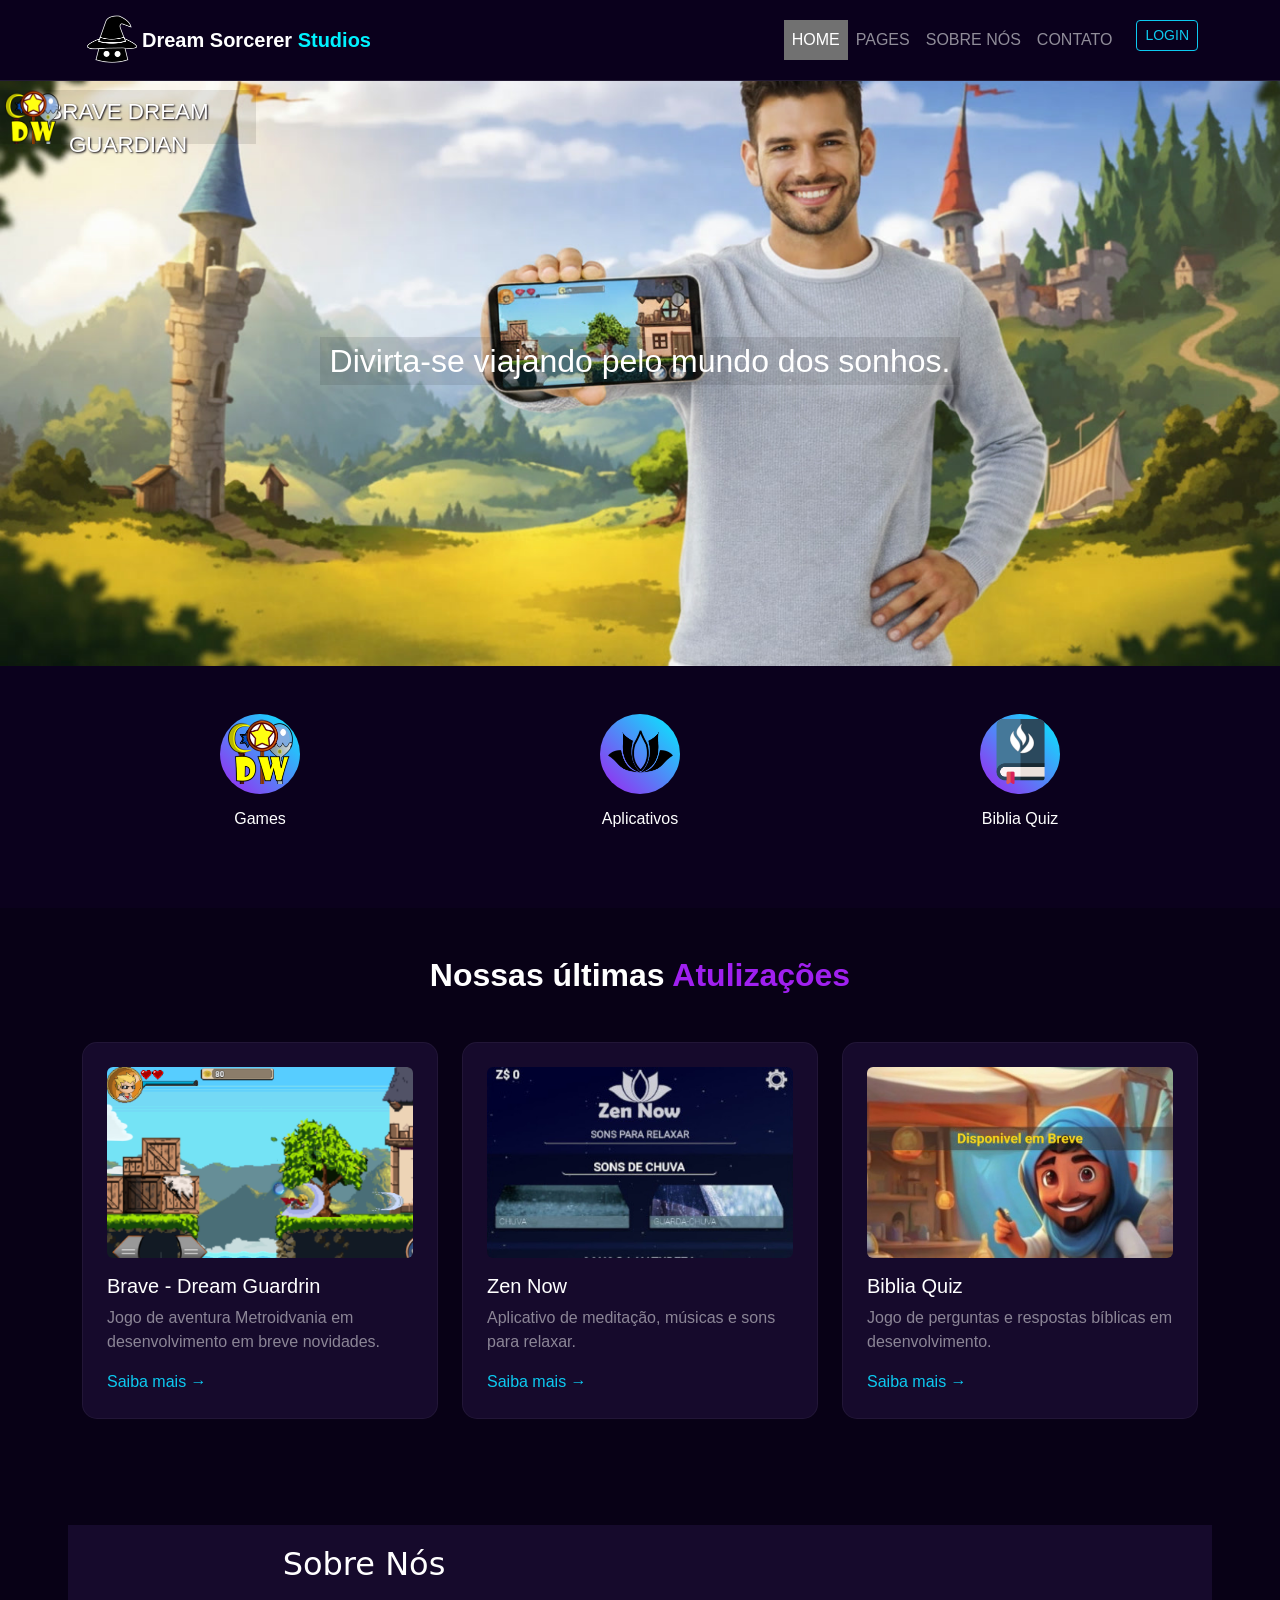
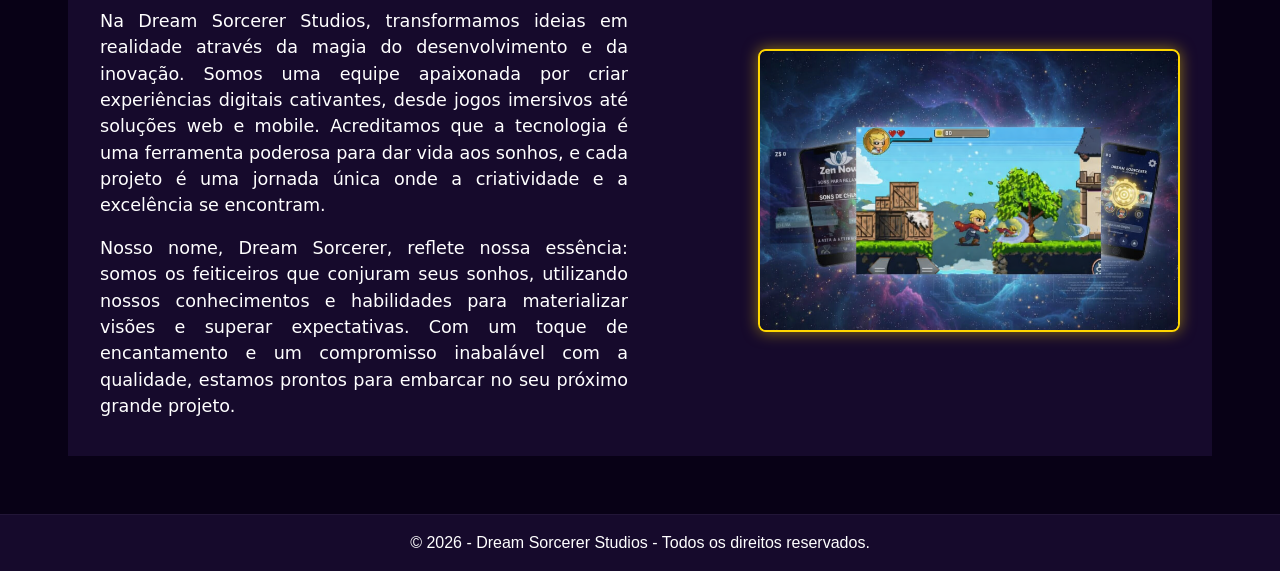
==== index.html @ 57eb6bc9 "Criando a area sobre nós Atualizando a site *Area sobre nós *Criando configuração para o slideShow" ====
<!DOCTYPE html>
<html lang="pt-br">

<head>
    <meta charset="UTF-8">
    <meta name="viewport" content="width=device-width, initial-scale=1.0">
    <title>Dream Sorcerer Studios</title>
    <link href="https://cdn.jsdelivr.net/npm/bootstrap@5.3.0/dist/css/bootstrap.min.css" rel="stylesheet">
    <link href="https://fonts.googleapis.com/css2?family=Rajdhani:wght@400;600;700&display=swap" rel="stylesheet">
    <link rel="stylesheet" type="text/css" href="css/slider-pro.css" media="screen" />
    <link href="css/stile.css" rel="stylesheet">
    <link rel="icon" type="image/png" href="images/favicon.png">
    <script type="module" src="main.js"></script>
</head>

<body>

    <nav class="navbar navbar-expand-lg navbar-dark sticky-top">
        <div class="container">
            <img src="images/logo.png" class="img-logo"><a class="navbar-brand fw-bold" href="#">Dream Sorcerer <span
                    style="color: var(--accent-cyan);">Studios</span></a>
            <button class="navbar-toggler" type="button" data-bs-toggle="collapse" data-bs-target="#navbarNav">
                <span class="navbar-toggler-icon"></span>
            </button>
            <div class="collapse navbar-collapse" id="navbarNav">
                <ul class="navbar-nav ms-auto">
                    <li class="nav-item"><a class="nav-link active" href="#">HOME</a></li>
                    <li class="nav-item"><a class="nav-link" href="#">PAGES</a></li>
                    <li class="nav-item"><a class="nav-link" href="#sobre-nos">SOBRE NÓS</a></li>
                    <li class="nav-item"><a class="nav-link" href="#">CONTATO</a></li>
                    <li class="nav-item ms-lg-3"><a class="btn btn-outline-info btn-sm" href="#">LOGIN</a></li>
                </ul>
            </div>
        </div>
    </nav>
    <section class="hero">
        <div class="slider-pro" id="my-slider">
            <div class="sp-slides">
                <!-- Slide 1 -->
                <div class="sp-slide">
                    <p class="sp-layer"><span>gamesmsmsmskmsmks ullamco laboris nisi ut aliquip ex ea commodo.</span>
                    </p>
                    <img class="sp-image" src="img/brave-dream-slide.jpg" />
                </div>
        </div>
        <main>
            <section style="margin-top: 40px;">
                <h2>Nossos Jogos</h2>
                <p>Descubra a magia e a diversão em nossos aplicativos.</p>
            </section>
        </main>
    </section>

    <section class="py-5">
        <div class="container text-center">
            <div class="row">
                <div class="col-6 col-md-4 mb-4">
                    <div class="card-icon-circle game-logo"><img src="images/logo-brave.png"></div>
                    <h6>Games</h6>
                </div>
                <div class="col-6 col-md-4 mb-4">
                    <div class="card-icon-circle game-logo"><img src="images/logo-zennow.png"></div>
                    <h6>Aplicativos</h6>
                </div>
                <div class="col-6 col-md-4 mb-4">
                    <div class="card-icon-circle game-logo"><img src="images/logo-biblequiz.png"></div>
                    <h6>Biblia Quiz</h6>
                </div>
            </div>
        </div>
    </section>

    <section class="py-5 bg-black bg-opacity-25">
        <div class="container">
            <h2 class="text-center mb-5 fw-bold">Nossas últimas <span
                    style="color: var(--accent-purple);">Atulizações</span></h2>
            <div class="row g-4">
                <div class="col-md-4">
                    <div class="game-card p-4">
                        <img src="images/top-400x250-brave.png" class="img-fluid rounded mb-3" alt="Post">
                        <h5>Brave - Dream Guardrin</h5>
                        <p class="text-white-50">Jogo de aventura Metroidvania em desenvolvimento em breve novidades.
                        </p>
                        <a href="#" class="text-info text-decoration-none">Saiba mais →</a>
                    </div>
                </div>
                <div class="col-md-4">
                    <div class="game-card p-4">
                        <img src="images/top-400x250-zennow.jpg" class="img-fluid rounded mb-3" alt="Post">
                        <h5>Zen Now</h5>
                        <p class="text-white-50">Aplicativo de meditação, músicas e sons para relaxar.</p>
                        <a href="#" class="text-info text-decoration-none">Saiba mais →</a>
                    </div>
                </div>
                <div class="col-md-4">
                    <div class="game-card p-4">
                        <img src="images/top-400x250-bibliaquiz.jpg" class="img-fluid rounded mb-3" alt="Post">
                        <h5>Biblia Quiz</h5>
                        <p class="text-white-50">Jogo de perguntas e respostas bíblicas em desenvolvimento.</p>
                        <a href="#" class="text-info text-decoration-none">Saiba mais →</a>
                    </div>
                </div>
            </div>
        </div>
    </section>
    <!-- Sobre nós  -->
    <section id="sobre-nos" class="py-5" >
    <div class="container">
        <div class="row align-items-center">
            <div class="col-md-6 mb-4 mb-md-0">
                <h2 class="text-center mb-4" >Sobre Nós</h2>
                <p >
                    Na Dream Sorcerer Studios, transformamos ideias em realidade através da magia do desenvolvimento e da inovação. Somos uma equipe apaixonada por criar experiências digitais cativantes, desde jogos imersivos até soluções web e mobile. Acreditamos que a tecnologia é uma ferramenta poderosa para dar vida aos sonhos, e cada projeto é uma jornada única onde a criatividade e a excelência se encontram.
                </p>
                <p >
                    Nosso nome, Dream Sorcerer, reflete nossa essência: somos os feiticeiros que conjuram seus sonhos, utilizando nossos conhecimentos e habilidades para materializar visões e superar expectativas. Com um toque de encantamento e um compromisso inabalável com a qualidade, estamos prontos para embarcar no seu próximo grande projeto.
                </p>
            </div>
            <div class="col-md-6">
                <div class="image-container sobreImg">
                    <img src="./img/sobre-nos.png" class="img-fluid rounded" alt="Visão de Sonhos e Criação">
                </div>
            </div>
        </div>
    </div>
</section>

    <!-- <section class="py-5">
        <div class="container">
            <h2 class="text-center mb-5 fw-bold">PRICING <span style="color: var(--accent-cyan);">PLANS</span></h2>
            <div class="row g-4 justify-content-center">
                <div class="col-md-3 text-center">
                    <div class="price-box">
                        <h4>BASIC</h4>
                        <h2 class="my-4">$10.00</h2>
                        <ul class="list-unstyled mb-4 text-white-50">
                            <li>1 Game Access</li>
                            <li>Community Chat</li>
                            <li>Basic Support</li>
                        </ul>
                        <button class="btn btn-outline-light w-100">Purchase</button>
                    </div>
                </div>
                <div class="col-md-3 text-center">
                    <div class="price-box featured">
                        <h4 style="color: var(--accent-cyan);">PRO</h4>
                        <h2 class="my-4">$25.00</h2>
                        <ul class="list-unstyled mb-4 text-white-50">
                            <li>All Games Access</li>
                            <li>Exclusive Skins</li>
                            <li>Priority Support</li>
                        </ul>
                        <button class="btn btn-gradient w-100">Purchase</button>
                    </div>
                </div>
                <div class="col-md-3 text-center">
                    <div class="price-box">
                        <h4>ULTIMATE</h4>
                        <h2 class="my-4">$50.00</h2>
                        <ul class="list-unstyled mb-4 text-white-50">
                            <li>VIP Tournaments</li>
                            <li>Merchandise Discout</li>
                            <li>24/7 Coaching</li>
                        </ul>
                        <button class="btn btn-outline-light w-100">Purchase</button>
                    </div>
                </div>
            </div>
        </div>
    </section> -->

    <footer>
        <div class="container text-center">
            <p class="mb-0">© 2026 - Dream Sorcerer Studios - Todos os direitos reservados.</p>
        </div>
    </footer>

    <script src="https://cdn.jsdelivr.net/npm/bootstrap@5.3.0/dist/js/bootstrap.bundle.min.js"></script>
    <script type="text/javascript" src="js/slider-pro.js"></script>

</body>

</html>
---- css/slider-pro.css ----
.slider-pro{box-sizing:initial;margin:0 auto}.slider-pro,.sp-mask,.sp-slides-container{position:relative}.sp-mask{overflow:hidden}.sp-slides{backface-visibility:hidden;perspective:1000px;position:relative}.sp-slide{position:absolute}.sp-image-container{overflow:hidden}.sp-image{border:none;display:block;position:relative}.sp-no-js{max-width:100%;overflow:hidden}.sp-arrows{position:absolute}.sp-fade-arrows{opacity:0;transition:opacity .5s}.sp-slides-container:hover .sp-fade-arrows{opacity:1}.sp-horizontal .sp-arrows{left:0;margin-top:-25px;top:50%;width:100%}.sp-vertical .sp-arrows{height:100%;left:50%;margin-left:-25px;top:0}.sp-arrow{background-color:initial;cursor:pointer;display:block;height:50px;line-height:50px;position:absolute;text-align:center;width:50px}.sp-arrow:after{color:#fff;content:"\0276F";display:inline-block;font-size:40px;vertical-align:middle}.sp-previous-arrow{transform:rotate(-180deg)}.sp-horizontal .sp-previous-arrow{left:20px;right:auto}.sp-horizontal .sp-next-arrow{left:auto;right:20px}.sp-vertical .sp-previous-arrow{top:20px;transform:rotate(270deg)}.sp-vertical .sp-next-arrow{bottom:20px;transform:rotate(90deg)}.sp-horizontal.sp-rtl .sp-previous-arrow{left:auto;right:20px;transform:rotate(0deg)}.sp-horizontal.sp-rtl .sp-next-arrow{left:20px;right:auto;transform:rotate(180deg)}.sp-buttons{padding-top:10px;position:relative;text-align:center;width:100%}.sp-rtl .sp-buttons{direction:rtl}.sp-full-screen .sp-buttons{display:none}.sp-button{border:2px solid #000;border-radius:50%;box-sizing:border-box;cursor:pointer;display:inline-block;height:10px;margin:4px;width:10px}.sp-selected-button{background-color:#000}@media only screen and (min-width:768px) and (max-width:1024px){.sp-button{height:14px;width:14px}}@media only screen and (min-width:568px) and (max-width:768px){.sp-button{height:16px;width:16px}}@media only screen and (min-width:320px) and (max-width:568px){.sp-button{height:18px;width:18px}}.sp-caption-container{margin-top:10px;text-align:center}.sp-fullscreen{background-color:#000;margin:0!important}.sp-fullscreen-button{cursor:pointer;font-size:30px;line-height:1;position:absolute;right:10px;top:5px;transform:rotate(45deg)}.sp-fullscreen-button:before{content:"\2195"}.sp-fade-fullscreen{opacity:0;transition:opacity .5s}.slider-pro:hover .sp-fade-fullscreen{opacity:1}.sp-layer{box-sizing:border-box;margin:0;position:absolute;-webkit-font-smoothing:subpixel-antialiased;backface-visibility:hidden}.sp-black{background:#000;background:#000000b3;color:#fff}.sp-white{background:#fff;background:#ffffffb3;color:#000}.sp-rounded{border-radius:10px}.sp-padding{padding:10px}.sp-thumbnails-container{direction:ltr;overflow:hidden;position:relative}.sp-bottom-thumbnails,.sp-top-thumbnails{left:0;margin:0 auto}.sp-top-thumbnails{margin-bottom:4px;position:absolute;top:0}.sp-bottom-thumbnails{margin-top:4px}.sp-left-thumbnails,.sp-right-thumbnails{position:absolute;top:0}.sp-right-thumbnails{margin-left:4px;right:0}.sp-left-thumbnails{left:0;margin-right:4px}.sp-thumbnails{position:relative}.sp-thumbnail{border:none}.sp-thumbnail-container{box-sizing:border-box;display:block;float:left;overflow:hidden;position:relative}.sp-rtl .sp-thumbnail-container{float:right}.sp-bottom-thumbnails .sp-thumbnail-container,.sp-top-thumbnails .sp-thumbnail-container{margin-left:2px;margin-right:2px}.sp-bottom-thumbnails .sp-thumbnail-container:first-child,.sp-top-thumbnails .sp-thumbnail-container:first-child{margin-left:0}.sp-bottom-thumbnails .sp-thumbnail-container:last-child,.sp-top-thumbnails .sp-thumbnail-container:last-child{margin-right:0}.sp-left-thumbnails .sp-thumbnail-container,.sp-right-thumbnails .sp-thumbnail-container{margin-bottom:2px;margin-top:2px}.sp-left-thumbnails .sp-thumbnail-container:first-child,.sp-right-thumbnails .sp-thumbnail-container:first-child{margin-top:0}.sp-left-thumbnails .sp-thumbnail-container:last-child,.sp-right-thumbnails .sp-thumbnail-container:last-child{margin-bottom:0}.sp-right-thumbnails.sp-has-pointer{margin-left:-13px}.sp-right-thumbnails.sp-has-pointer .sp-thumbnail{left:18px;margin-left:0!important;position:absolute}.sp-right-thumbnails.sp-has-pointer .sp-selected-thumbnail:before{border-left:5px solid red;content:"";height:100%;left:0;margin-left:13px;position:absolute;top:0}.sp-right-thumbnails.sp-has-pointer .sp-selected-thumbnail:after{border-bottom:8px solid #0000;border-right:13px solid red;border-top:8px solid #0000;content:"";height:0;left:0;margin-top:-8px;position:absolute;top:50%;width:0}.sp-left-thumbnails.sp-has-pointer{margin-right:-13px}.sp-left-thumbnails.sp-has-pointer .sp-thumbnail{position:absolute;right:18px}.sp-left-thumbnails.sp-has-pointer .sp-selected-thumbnail:before{border-left:5px solid red;content:"";height:100%;margin-right:13px;position:absolute;right:0;top:0}.sp-left-thumbnails.sp-has-pointer .sp-selected-thumbnail:after{border-bottom:8px solid #0000;border-left:13px solid red;border-top:8px solid #0000;content:"";height:0;margin-top:-8px;position:absolute;right:0;top:50%;width:0}.sp-bottom-thumbnails.sp-has-pointer{margin-top:-13px}.sp-bottom-thumbnails.sp-has-pointer .sp-thumbnail{margin-top:0!important;position:absolute;top:18px}.sp-bottom-thumbnails.sp-has-pointer .sp-selected-thumbnail:before{border-bottom:5px solid red;content:"";margin-top:13px;position:absolute;top:0;width:100%}.sp-bottom-thumbnails.sp-has-pointer .sp-selected-thumbnail:after{border-bottom:13px solid red;border-left:8px solid #0000;border-right:8px solid #0000;content:"";height:0;left:50%;margin-left:-8px;position:absolute;top:0;width:0}.sp-top-thumbnails.sp-has-pointer{margin-bottom:-13px}.sp-top-thumbnails.sp-has-pointer .sp-thumbnail{bottom:18px;position:absolute}.sp-top-thumbnails.sp-has-pointer .sp-selected-thumbnail:before{border-bottom:5px solid red;bottom:0;content:"";margin-bottom:13px;position:absolute;width:100%}.sp-top-thumbnails.sp-has-pointer .sp-selected-thumbnail:after{border-left:8px solid #0000;border-right:8px solid #0000;border-top:13px solid red;bottom:0;content:"";height:0;left:50%;margin-left:-8px;position:absolute;width:0}.sp-thumbnail-arrows{position:absolute}.sp-fade-thumbnail-arrows{opacity:0;transition:opacity .5s}.sp-thumbnails-container:hover .sp-fade-thumbnail-arrows{opacity:1}.sp-bottom-thumbnails .sp-thumbnail-arrows,.sp-top-thumbnails .sp-thumbnail-arrows{left:0;margin-top:-12px;top:50%;width:100%}.sp-left-thumbnails .sp-thumbnail-arrows,.sp-right-thumbnails .sp-thumbnail-arrows{height:100%;left:50%;margin-left:-7px;top:0}.sp-thumbnail-arrow{cursor:pointer;display:block;height:25px;position:absolute;width:15px}.sp-left-thumbnails .sp-thumbnail-arrows .sp-thumbnail-arrow,.sp-right-thumbnails .sp-thumbnail-arrows .sp-thumbnail-arrow{transform:rotate(90deg)}.sp-bottom-thumbnails .sp-previous-thumbnail-arrow,.sp-top-thumbnails .sp-previous-thumbnail-arrow{left:0}.sp-bottom-thumbnails .sp-next-thumbnail-arrow,.sp-top-thumbnails .sp-next-thumbnail-arrow{right:0}.sp-left-thumbnails .sp-previous-thumbnail-arrow,.sp-right-thumbnails .sp-previous-thumbnail-arrow{top:0}.sp-left-thumbnails .sp-next-thumbnail-arrow,.sp-right-thumbnails .sp-next-thumbnail-arrow{bottom:0}.sp-next-thumbnail-arrow:after,.sp-next-thumbnail-arrow:before,.sp-previous-thumbnail-arrow:after,.sp-previous-thumbnail-arrow:before{background-color:#fff;content:"";height:50%;position:absolute;width:50%}.sp-previous-thumbnail-arrow:before{left:30%;top:0;transform:skew(145deg,0deg)}.sp-previous-thumbnail-arrow:after{left:30%;top:50%;transform:skew(-145deg,0deg)}.sp-next-thumbnail-arrow:before{right:30%;top:0;transform:skew(35deg,0deg)}.sp-next-thumbnail-arrow:after{right:30%;top:50%;transform:skew(-35deg,0deg)}.sp-grab{cursor:url(ff66d0e16708a8387706.cur),move}.sp-grabbing{cursor:url(64a865afeb83429aea35.cur),move}.sp-selectable{cursor:default}a.sp-video{-webkit-text-decoration:none;text-decoration:none}a.sp-video img{backface-visibility:hidden;border:none}a.sp-video:after{background-color:#0003;border:2px solid #fff;border-radius:30px;color:#fff;content:"\25B6";font-size:30px;height:50px;inset:0;line-height:52px;margin:auto;padding-left:5px;position:absolute;text-align:center;width:45px}
---- css/stile.css ----
.img-logo {
    width: 60px;
}

:root {
    --bg-dark: #0b011d;
    --bg-card: #160a2c;
    --accent-cyan: #00f2ff;
    --accent-purple: #a020f0;
    --text-gray: #b0b0b0;
    --bg-box: rgba(8, 8, 8, 0.1);
}

body {
    background-color: var(--bg-dark);
    color: white;
    font-family: 'Rajdhani', sans-serif;
    overflow-x: hidden;
}

/* Navbar */
.navbar {
    background: rgba(11, 1, 29, 0.9);
    backdrop-filter: blur(10px);
    border-bottom: 1px solid rgba(255, 255, 255, 0.1);
}

/* Hero Section */
.hero {
    padding: 0px 0;
    background-position: center;
    text-align: center;
}

.hero h1 {
    font-size: 4rem;
    font-weight: 800;
    text-transform: uppercase;
    letter-spacing: 5px;
}

.btn-gradient {
    background: linear-gradient(90deg, var(--accent-cyan), var(--accent-purple));
    border: none;
    color: white;
    padding: 12px 30px;
    font-weight: bold;
    border-radius: 5px;
    transition: 0.3s;
}

.btn-gradient:hover {
    transform: scale(1.05);
    box-shadow: 0 0 15px var(--accent-cyan);
}

/* Cards Estilizados */
.game-card {
    background: var(--bg-card);
    border: 1px solid rgba(255, 255, 255, 0.05);
    border-radius: 15px;
    transition: 0.3s;
    overflow: hidden;
}

.game-card:hover {
    border-color: var(--accent-cyan);
    transform: translateY(-10px);
}

.card-icon-circle {
    width: 80px;
    height: 80px;
    padding: 5px;
    background: linear-gradient(45deg, var(--accent-purple), var(--accent-cyan));
    border-radius: 50%;
    margin: 0 auto 15px;
}

/* Pricing Table */
.price-box {
    background: var(--bg-card);
    border-top: 4px solid var(--accent-purple);
    padding: 40px;
    border-radius: 10px;
}

.price-box.featured {
    border-top-color: var(--accent-cyan);
    transform: scale(1.05);
}

footer {
    background-color: var(--bg-card) !important;
    padding: 50px 0;
    border-top: 1px solid rgba(255, 255, 255, 0.05);
}

.game-logo img {
    width: 65px;
}

/* CSS para o Slideshow */
.slideshow-container {
    max-width: 100%;
    /* Ajusta para a largura máxima da tela */
    position: relative;
    margin: auto;
    overflow: hidden;
    /* Garante que as imagens não transbordem */
}

/* Esconde as imagens por padrão */
.mySlides {
    display: none;
    width: 100%;
    /* Garante que a imagem preencha o container */
    height: auto;
    /* Mantém a proporção */
}

/* Estilo para os botões "próximo" e "anterior" */
.prev,
.next {
    cursor: pointer;
    position: absolute;
    top: 50%;
    width: auto;
    padding: 16px;
    margin-top: -22px;
    color: white;
    font-weight: bold;
    font-size: 18px;
    transition: 0.6s ease;
    border-radius: 0 3px 3px 0;
    user-select: none;
    background-color: rgba(0, 0, 0, 0.5);
    /* Fundo semi-transparente */
}

/* Posição do botão "próximo" */
.next {
    right: 0;
    border-radius: 3px 0 0 3px;
}

/* Na hover, adiciona uma cor de fundo mais escura */
.prev:hover,
.next:hover {
    background-color: rgba(0, 0, 0, 0.8);
}

/* Estilo para os pontos/dots */
.dot {
    cursor: pointer;
    height: 15px;
    width: 15px;
    margin: 0 2px;
    background-color: #bbb;
    border-radius: 50%;
    display: inline-block;
    transition: background-color 0.6s ease;
}

.active,
.dot:hover {
    background-color: #717171;
}

/* Animação de fade */
.fade {
    animation-name: fade;
    animation-duration: 1.5s;
}

@keyframes fade {
    from {
        opacity: .4
    }

    to {
        opacity: 1
    }
}

/* Opcional: Estilo responsivo para telas menores */
@media only screen and (max-width: 300px) {

    .prev,
    .next,
    .text {
        font-size: 11px
    }

}

/* Outros estilos do seu site podem vir aqui */
body {
    font-family: Arial, sans-serif;
    margin: 0;
    padding: 0;
    box-sizing: border-box;
}

header,
footer {
    background-color: #333;
    color: white;
    padding: 1rem;
    text-align: center;
}

.sp-layer {
    position: absolute;
    text-align: center;
    font-size: 2em;
    width: 50%;
    word-wrap: break-word;
    background-color: var(--bg-box);
    margin-top: 20%;
    margin-left: 25%;
}

.logo-mark {
    position: absolute;
    display: flex;
    width: 20vw;
    height: 6vh;
    margin-top: -64vh;
    background-color: var(--bg-box);
    justify-content: space-evenly;
    justify-items: baseline;
    font-size: 1.4em;
}

.logo-mark p {
    margin: 0px;
    margin-top: 5px;
    text-shadow: 1px 1px 2px #05000a;
}

.logo-mark img {
    position: absolute;
    height: 6vh;
    left: 5px;
}

@media only screen and (max-width: 900px) {
    .sp-layer {
        text-align: center;
        margin-top: 30%;
        margin-left: 0 auto;
        font-size: 1em;
        width: 100%;
    }

    .sp-layer span {
        background-color: rgba(0, 0, 0, 0);
        padding: 2px;

    }

    .sp-layer {
        position: absolute;
        text-align: center;
        font-size: 1.2em;
        width: 80%;
        word-wrap: break-word;
        background-color: var(--bg-box);
        margin-top: 100%;
        margin-left: 10%;
    }

    .logo-mark {
        position: absolute;
        display: flex;
        width: 70vw;
        height: 6vh;
        margin-top: -64vh;
        background-color: var(--bg-box);
        justify-content: space-around;
        vertical-align: middle;
        font-size: 1em;
    }

    .logo-mark img {
        position: absolute;
        height: 4vh;
        left: 5px;
    }

}

/* conteudo sobre nos */
/* Importe as fontes do Google Fonts para complementar a estética do seu site */
#sobre-nos {
    /* Use um fundo sutil do seu site */
    background-size: cover;
    background-position: center;
    position: relative;
    font-family: var(--bs-font-sans-serif);
}

#sobre-nos::before {
    content: '';
    position: absolute;
    top: 0;
    left: 0;
    right: 0;
    bottom: 0;
    background-color: #080116;
    z-index: 1;
}

#sobre-nos .row {
    background: var(--bg-card);
    padding: 20px;
    font-size: 1.1em;
    text-align: justify;
}

#sobre-nos .container {
    position: relative;
    z-index: 2;
}

.image-container img {
    transition: transform 0.3s ease-in-out;
}

.image-container:hover img {
    transform: scale(1.05);
}

#sobre-nos .container {
    padding: 10px;
}
.sobreImg {
    border: 2px solid #ffd700;
    border-radius: 8px;
    overflow: hidden;
    box-shadow: 0 0 15px rgba(255, 215, 0, 0.5);
    width: 80%;
    float: right;
}
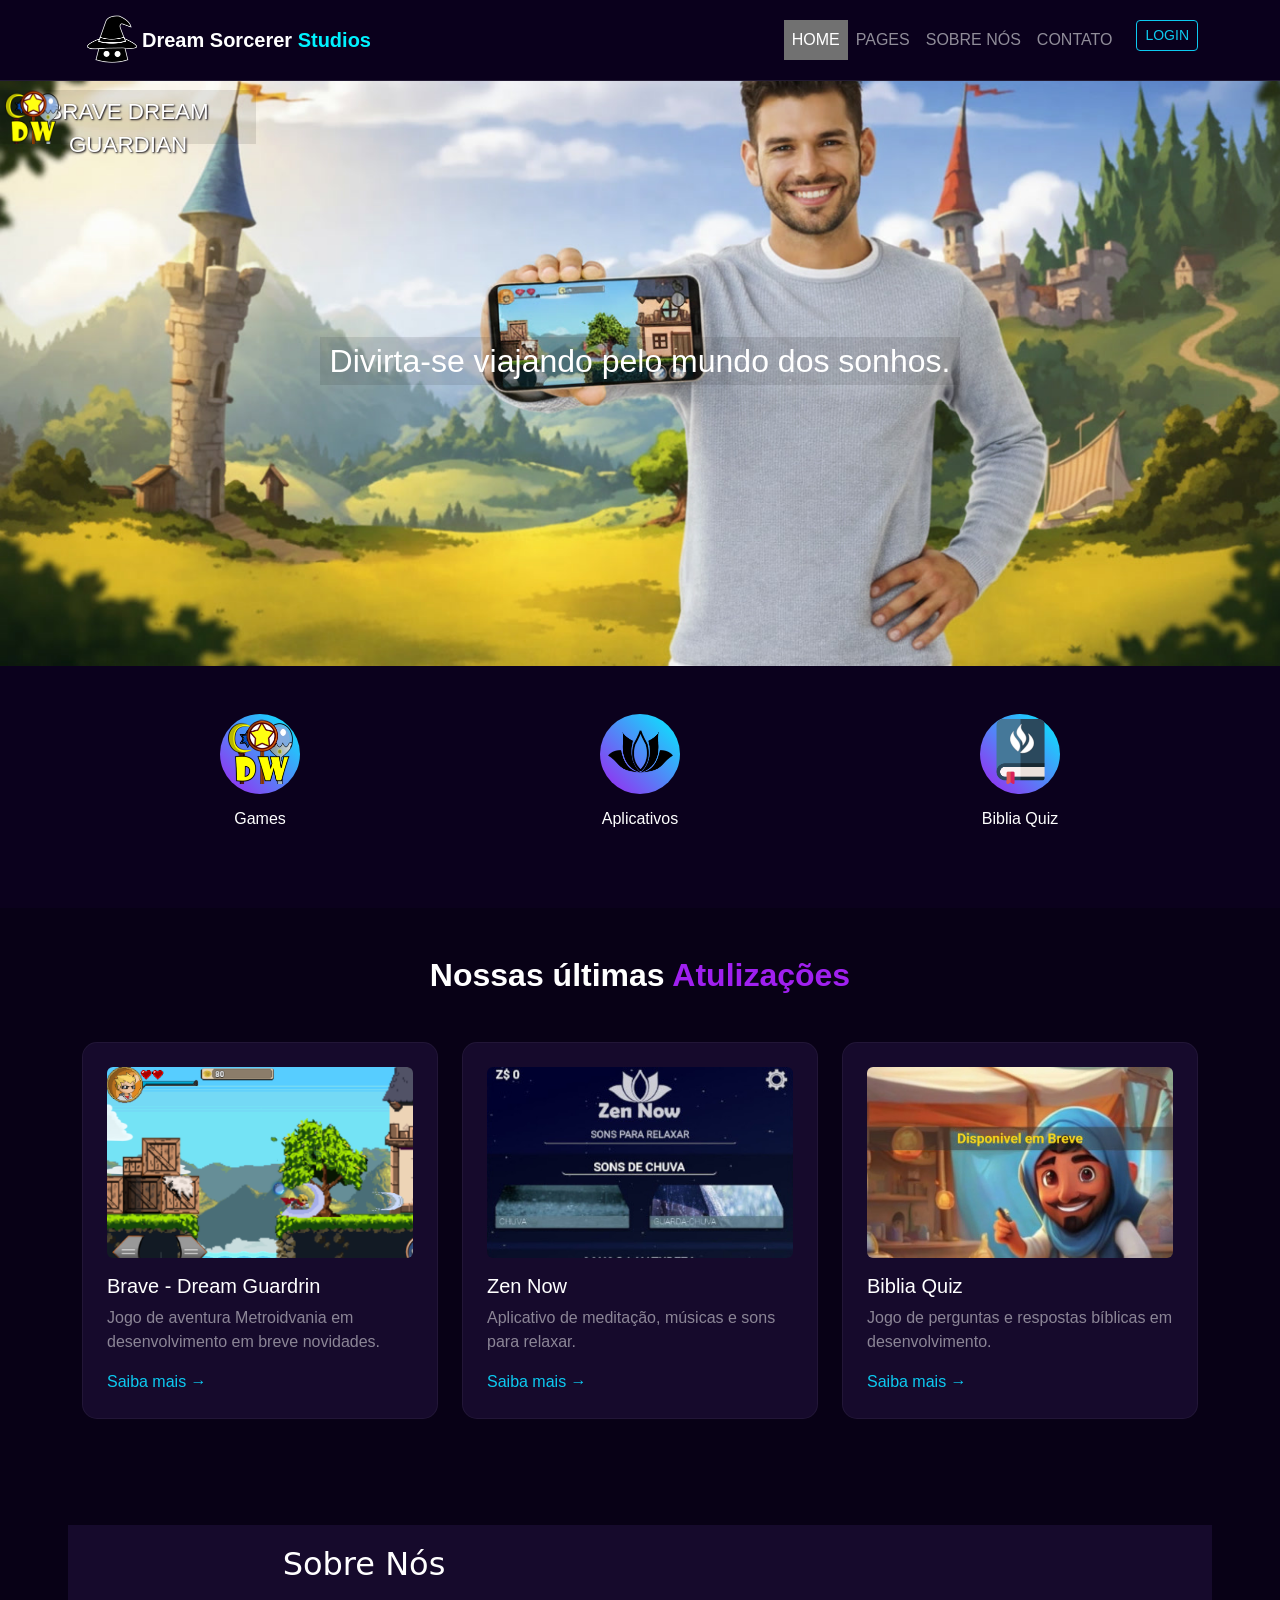
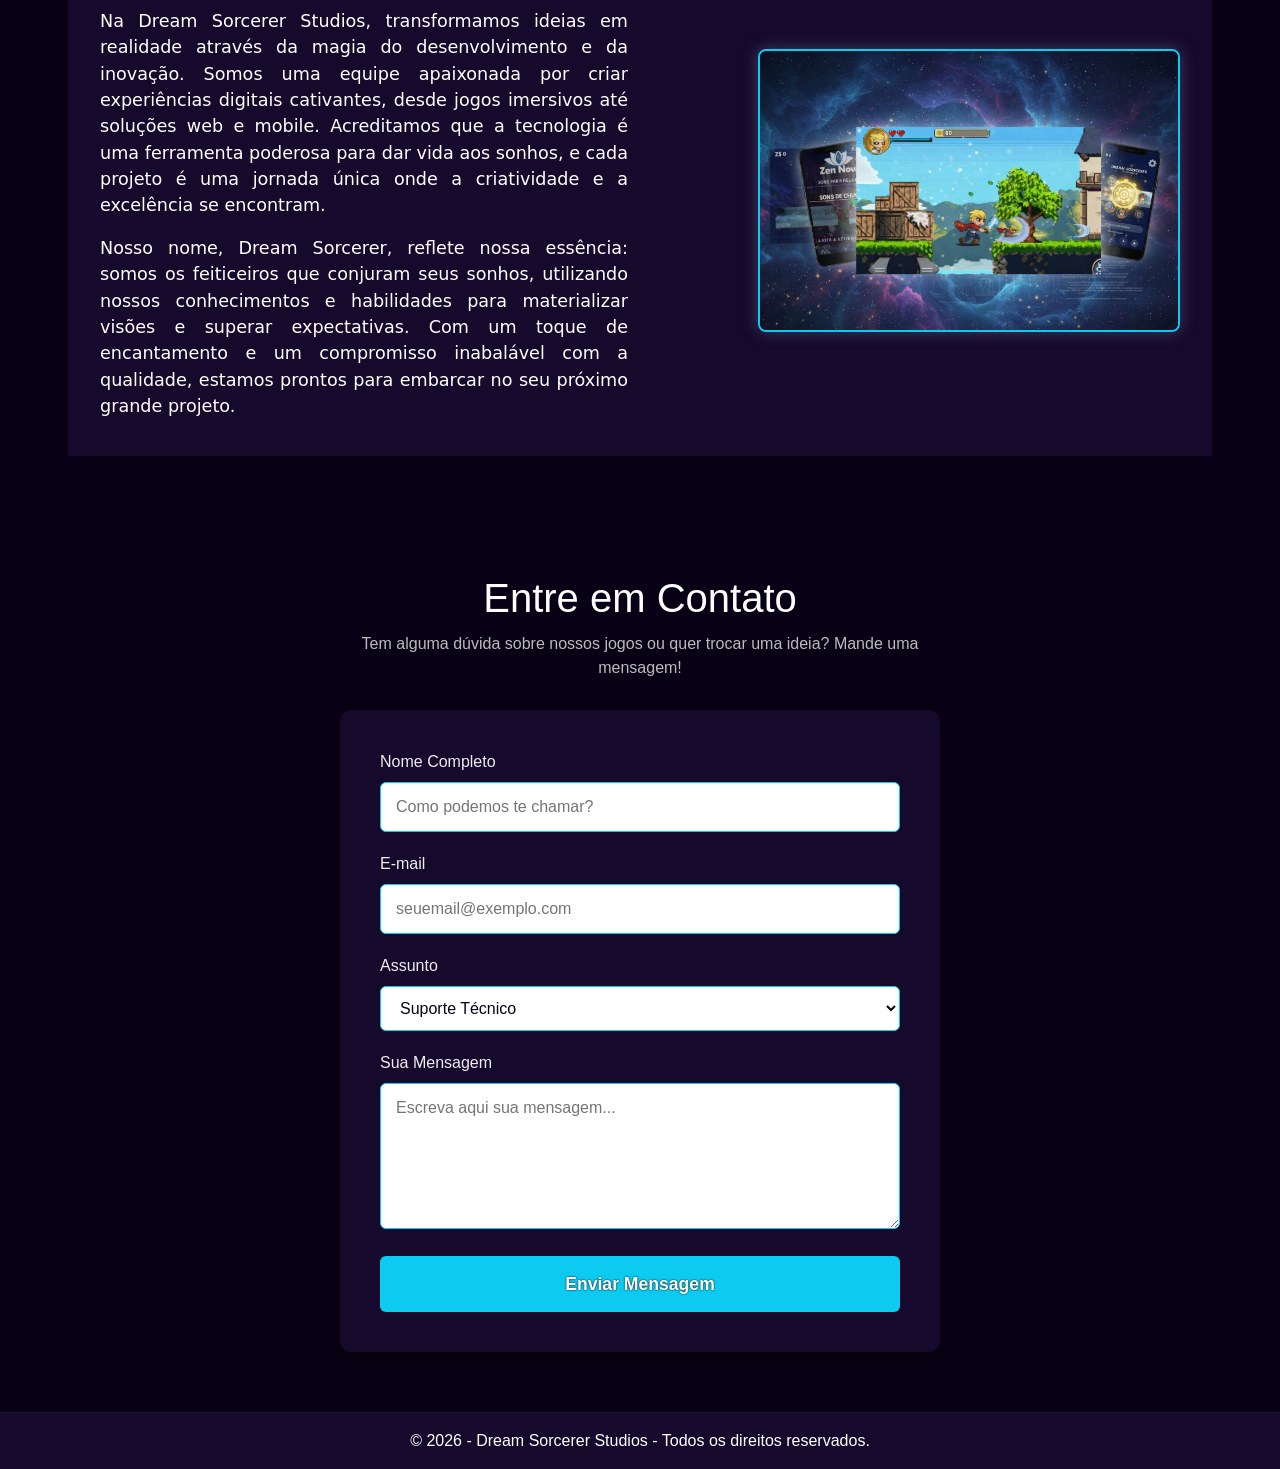
==== commit 9651f6ff: "Criado formulario de contato Criado formulario de contato para testes" ====
--- a/index.html
+++ b/index.html
@@ -10,6 +10,7 @@
     <link rel="stylesheet" type="text/css" href="css/slider-pro.css" media="screen" />
     <link href="css/stile.css" rel="stylesheet">
     <link rel="icon" type="image/png" href="images/favicon.png">
+    <script type="module" src="js/jquery.min.js"></script>
     <script type="module" src="main.js"></script>
 </head>
 
@@ -36,12 +37,11 @@
     <section class="hero">
         <div class="slider-pro" id="my-slider">
             <div class="sp-slides">
-                <!-- Slide 1 -->
-                <div class="sp-slide">
-                    <p class="sp-layer"><span>gamesmsmsmskmsmks ullamco laboris nisi ut aliquip ex ea commodo.</span>
-                    </p>
-                    <img class="sp-image" src="img/brave-dream-slide.jpg" />
-                </div>
+                <div class="sp-slide" data-original-index="0" data-init="true" data-index="0" data-loaded="true" style="width: 1905px; height: 65vh; left: 0px; top: 0px; opacity: 0; z-index: 10; visibility: visible; transition: opacity 1.5s;"><div class="sp-image-container" style="width: 1905px; height: 65vh;"><img class="sp-image" src="img/brave-dream-slide.jpg" data-default="img/brave-dream-slide.jpg" style="width: 100%; height: auto; margin-left: 0px; margin-top: -248.5px;"></div>
+            <div class="logo-mark"><img src="images/logo-brave.png" data-default="images/logo-brave.png"><p> BRAVE DREAM GUARDIAN</p></div>
+            <p class="sp-layer" data-layer-init="true" style="visibility: hidden; left: 0px; top: 0px; transform-origin: left top; transform: scale(1); opacity: 0;"><span><span>Divirta-se viajando pelo mundo dos sonhos.</span></span></p>
+            
+        </div>
         </div>
         <main>
             <section style="margin-top: 40px;">
@@ -124,7 +124,42 @@
         </div>
     </div>
 </section>
-
+<!-- area de contato -->
+ <section class="contact-section">
+    <div class="contact-container">
+        <h2>Entre em Contato</h2>
+        <p>Tem alguma dúvida sobre nossos jogos ou quer trocar uma ideia? Mande uma mensagem!</p>
+        
+        <form action="contato.php" method="POST" class="contact-form">
+            <div class="form-group">
+                <label for="name">Nome Completo</label>
+                <input type="text" id="name" name="name" placeholder="Como podemos te chamar?" required>
+            </div>
+
+            <div class="form-group">
+                <label for="email">E-mail</label>
+                <input type="email" id="email" name="email" placeholder="seuemail@exemplo.com" required>
+            </div>
+
+            <div class="form-group">
+                <label for="subject">Assunto</label>
+                <select id="subject" name="subject">
+                    <option value="suporte">Suporte Técnico</option>
+                    <option value="parceria">Parcerias / Negócios</option>
+                    <option value="feedback">Sugestões e Feedback</option>
+                    <option value="outros">Outros</option>
+                </select>
+            </div>
+
+            <div class="form-group">
+                <label for="message">Sua Mensagem</label>
+                <textarea id="message" name="message" rows="5" placeholder="Escreva aqui sua mensagem..." required></textarea>
+            </div>
+
+            <button type="submit" class="btn-submit">Enviar Mensagem</button>
+        </form>
+    </div>
+</section>
     <!-- <section class="py-5">
         <div class="container">
             <h2 class="text-center mb-5 fw-bold">PRICING <span style="color: var(--accent-cyan);">PLANS</span></h2>
--- a/css/stile.css
+++ b/css/stile.css
@@ -9,6 +9,7 @@
     --accent-purple: #a020f0;
     --text-gray: #b0b0b0;
     --bg-box: rgba(8, 8, 8, 0.1);
+    --bg-fundo: #080116;
 }
 
 body {
@@ -308,7 +309,7 @@
     left: 0;
     right: 0;
     bottom: 0;
-    background-color: #080116;
+    background-color: var(--bg-fundo);
     z-index: 1;
 }
 
@@ -336,10 +337,107 @@
     padding: 10px;
 }
 .sobreImg {
-    border: 2px solid #ffd700;
+    border: 2px solid var(--bs-info);
     border-radius: 8px;
     overflow: hidden;
-    box-shadow: 0 0 15px rgba(255, 215, 0, 0.5);
+    box-shadow: 0 0 15px rgba(106, 111, 148, 0.5);
     width: 80%;
     float: right;
+}
+.sobreImg:hover {
+box-shadow: 0 0 30px rgba(106, 111, 148, 0.5);
+}
+/* Estilização Geral da Seção de Contato */
+.contact-section {
+    background-color: var(--bg-fundo); /* Fundo preto como o site */
+    color: #fff;
+    padding: 60px 20px;
+    font-family: 'Inter', Arial, sans-serif;
+    display: flex;
+    justify-content: center;
+}
+
+.contact-container {
+    max-width: 600px;
+    width: 100%;
+    text-align: center;
+}
+
+.contact-container h2 {
+    font-size: 2.5rem;
+    margin-bottom: 10px;
+    color: #fff;
+}
+
+.contact-container p {
+    color: #bbb;
+    margin-bottom: 30px;
+}
+
+/* Estilo do Formulário */
+.contact-form {
+    background-color: var(--bg-card); /* Cinza bem escuro para destaque */
+    padding: 40px;
+    border-radius: 12px;
+    text-align: left;
+    box-shadow: 0 10px 30px rgba(0, 0, 0, 0.5);
+}
+
+.form-group {
+    margin-bottom: 20px;
+}
+
+.form-group label {
+    display: block;
+    margin-bottom: 8px;
+    font-weight: 500;
+    color: #eee;
+}
+
+.form-group input, 
+.form-group select, 
+.form-group textarea {
+    width: 100%;
+    padding: 12px 15px;
+    background-color: white; /* Inputs levemente mais claros que o fundo do form */
+    border: 1px solid var(--bs-info);
+    border-radius: 6px;
+    color: var(--bg-fundo);
+    font-size: 1rem;
+    outline: none;
+    transition: border-color 0.3s ease;
+}
+
+.form-group input:focus, 
+.form-group select:focus, 
+.form-group textarea:focus {
+    border-color: black; /* Realce ao clicar */
+}
+
+/* Estilo do Botão */
+.btn-submit {
+    width: 100%;
+    padding: 15px;
+    background-color: var(--bs-info);
+    color: #000;
+    border: none;
+    border-radius: 6px;
+    font-size: 1.1rem;
+    font-weight: bold;
+    cursor: pointer;
+    transition: transform 0.2s ease, background-color 0.3s ease;
+    color: white;
+    text-shadow: 0 0 2px black;
+}
+
+.btn-submit:hover {
+    background-color: #16b9c2;
+    transform: translateY(-2px);
+}
+
+/* Responsividade */
+@media (max-width: 480px) {
+    .contact-form {
+        padding: 20px;
+    }
 }
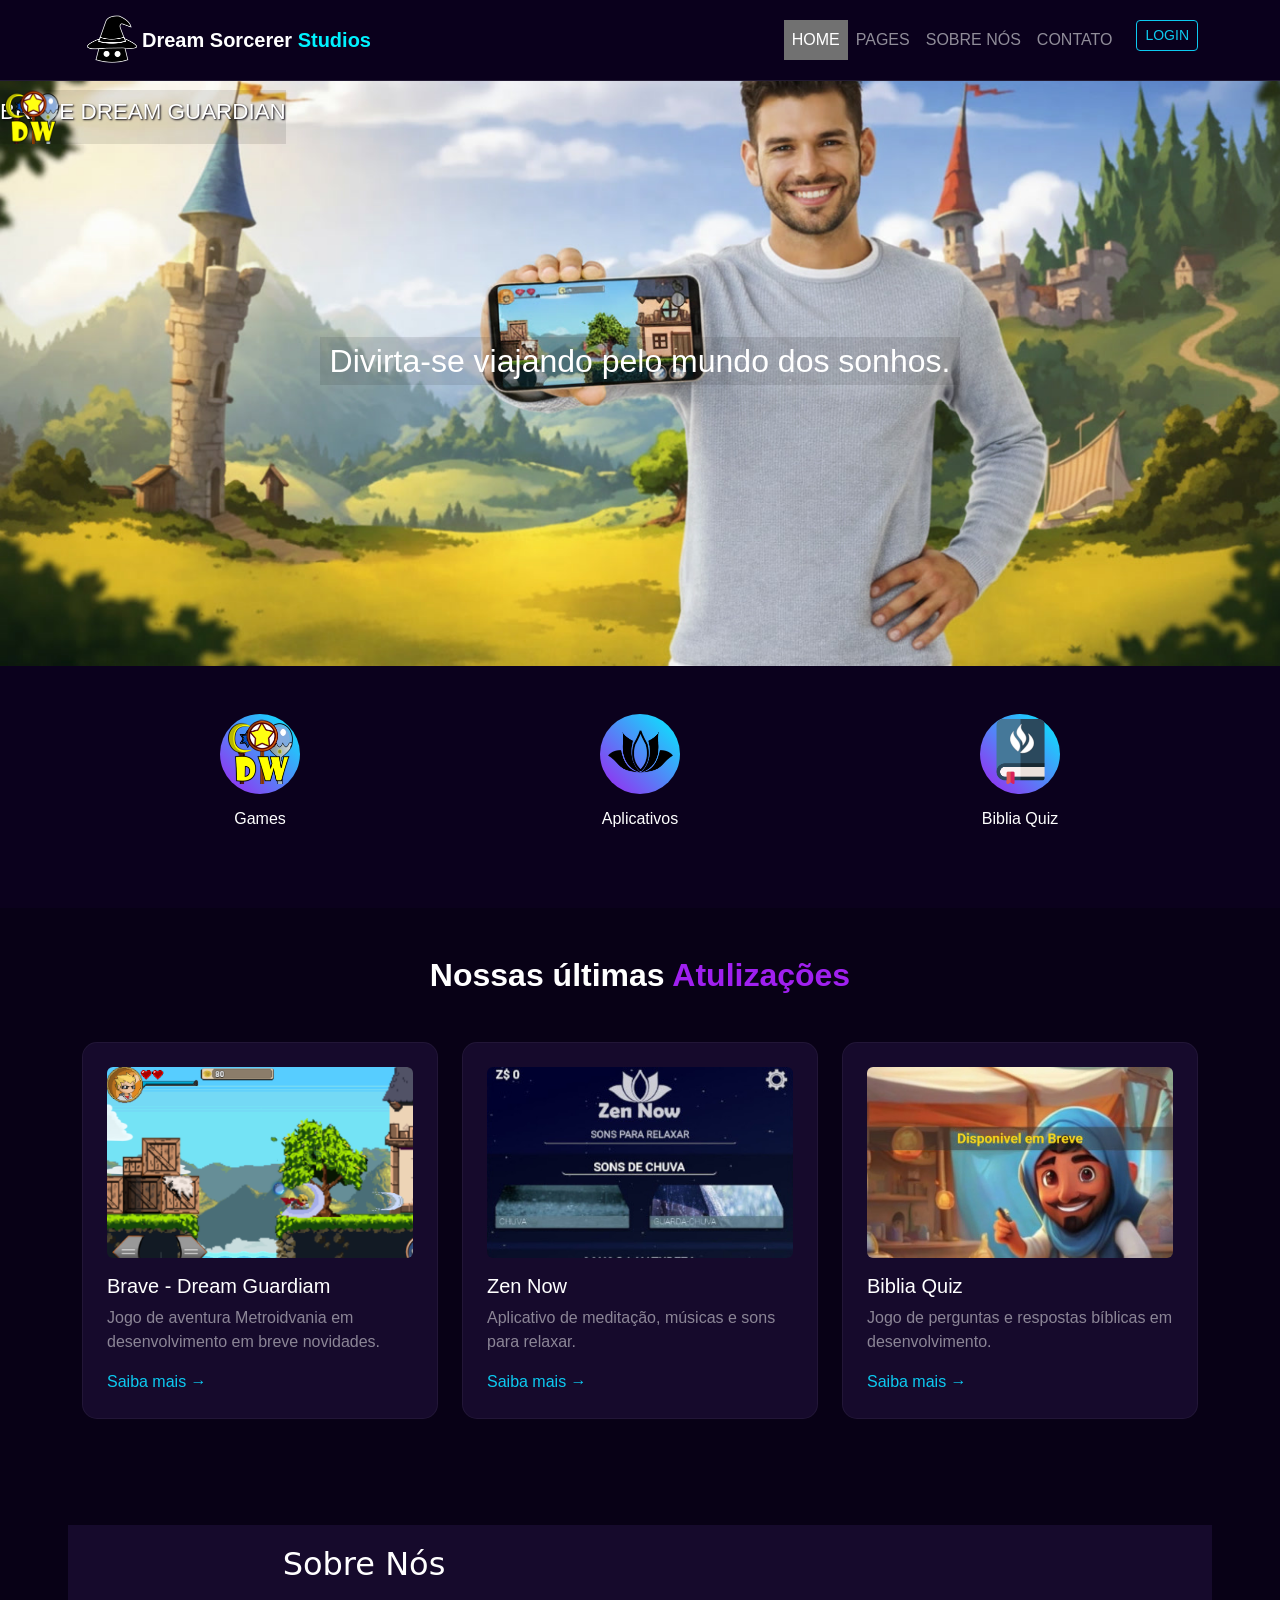
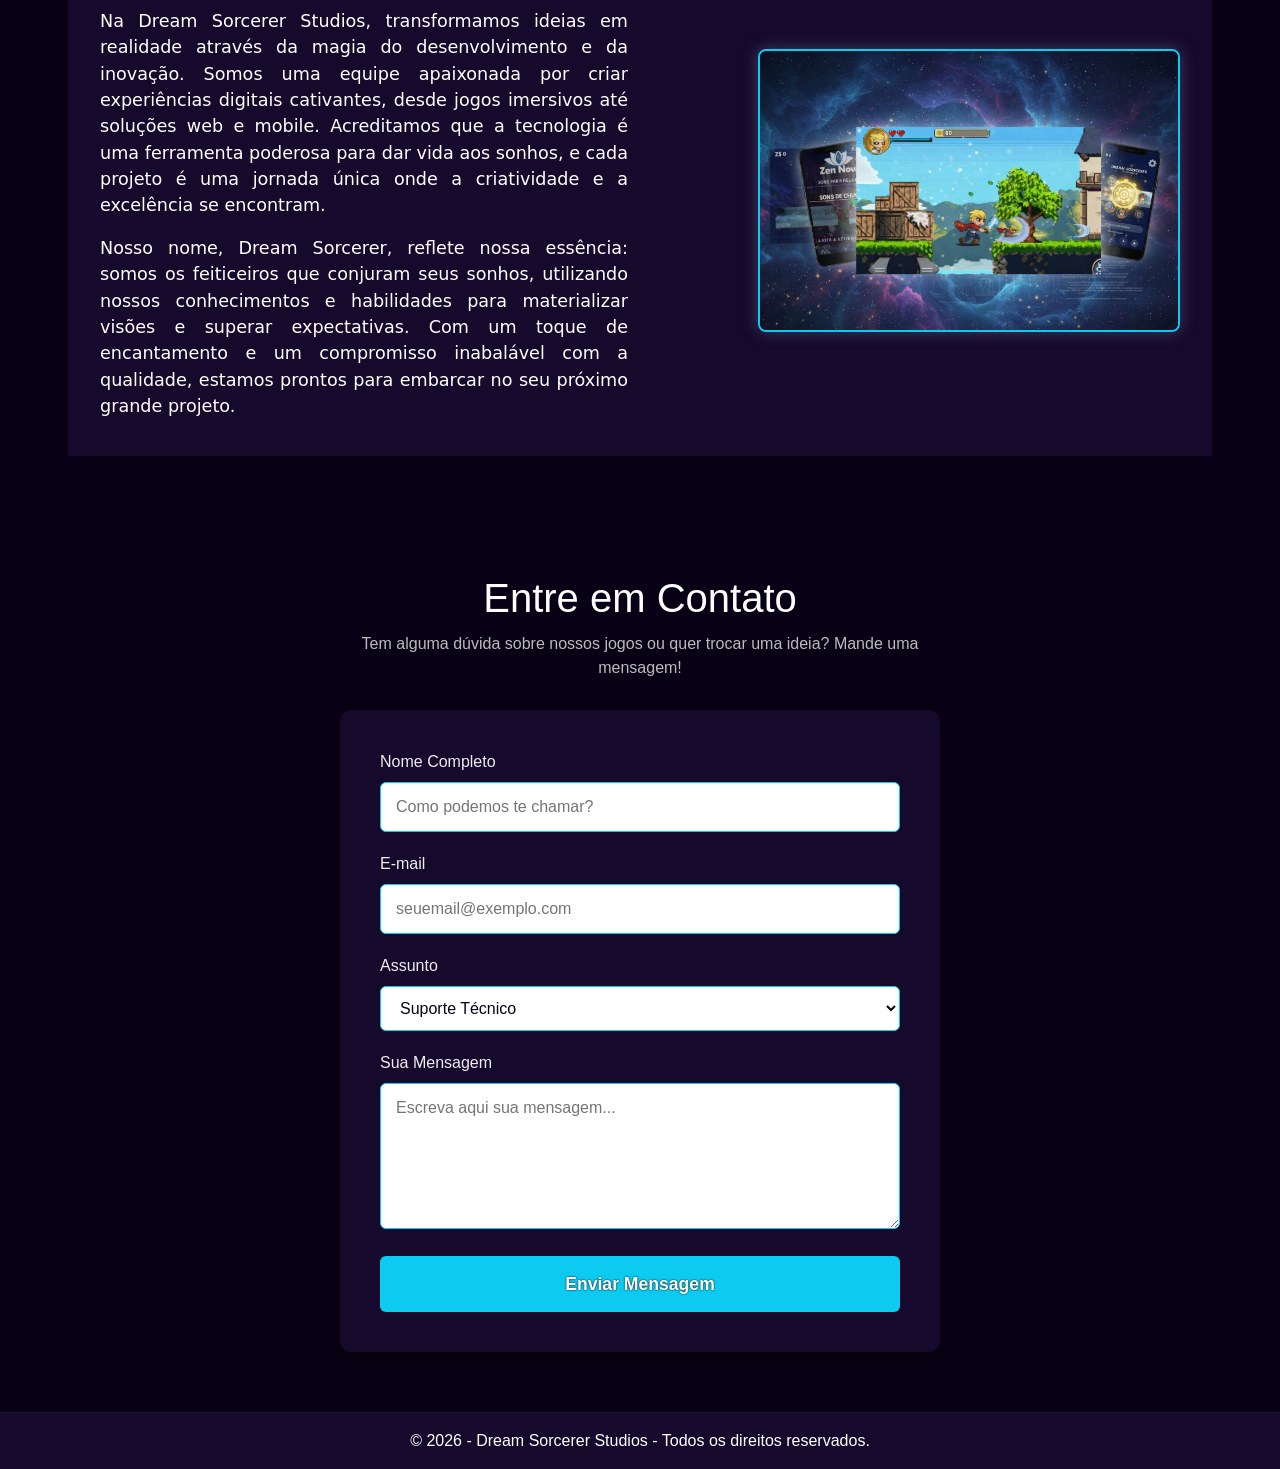
==== commit 3f7df000: "Atualizações pontuais no layout mobile" ====
--- a/index.html
+++ b/index.html
@@ -11,7 +11,9 @@
     <link href="css/stile.css" rel="stylesheet">
     <link rel="icon" type="image/png" href="images/favicon.png">
     <script type="module" src="js/jquery.min.js"></script>
+    <script src="https://www.google.com/recaptcha/api.js?render=6LcSpIQaAAAAANSYx9WGDqySFpncIFCbBNXCyU3r"></script>
     <script type="module" src="main.js"></script>
+  <!-- Your code -->
 </head>
 
 <body>
@@ -28,7 +30,7 @@
                     <li class="nav-item"><a class="nav-link active" href="#">HOME</a></li>
                     <li class="nav-item"><a class="nav-link" href="#">PAGES</a></li>
                     <li class="nav-item"><a class="nav-link" href="#sobre-nos">SOBRE NÓS</a></li>
-                    <li class="nav-item"><a class="nav-link" href="#">CONTATO</a></li>
+                    <li class="nav-item"><a class="nav-link" href="#contact-section">CONTATO</a></li>
                     <li class="nav-item ms-lg-3"><a class="btn btn-outline-info btn-sm" href="#">LOGIN</a></li>
                 </ul>
             </div>
@@ -54,15 +56,15 @@
     <section class="py-5">
         <div class="container text-center">
             <div class="row">
-                <div class="col-6 col-md-4 mb-4">
+                <div class="col-4 col-md-4 mb-4">
                     <div class="card-icon-circle game-logo"><img src="images/logo-brave.png"></div>
                     <h6>Games</h6>
                 </div>
-                <div class="col-6 col-md-4 mb-4">
+                <div class="col-4 col-md-4 mb-4">
                     <div class="card-icon-circle game-logo"><img src="images/logo-zennow.png"></div>
                     <h6>Aplicativos</h6>
                 </div>
-                <div class="col-6 col-md-4 mb-4">
+                <div class="col-4 col-md-4 mb-4">
                     <div class="card-icon-circle game-logo"><img src="images/logo-biblequiz.png"></div>
                     <h6>Biblia Quiz</h6>
                 </div>
@@ -78,7 +80,7 @@
                 <div class="col-md-4">
                     <div class="game-card p-4">
                         <img src="images/top-400x250-brave.png" class="img-fluid rounded mb-3" alt="Post">
-                        <h5>Brave - Dream Guardrin</h5>
+                        <h5>Brave - Dream Guardiam</h5>
                         <p class="text-white-50">Jogo de aventura Metroidvania em desenvolvimento em breve novidades.
                         </p>
                         <a href="#" class="text-info text-decoration-none">Saiba mais →</a>
--- a/css/stile.css
+++ b/css/stile.css
@@ -225,13 +225,14 @@
 .logo-mark {
     position: absolute;
     display: flex;
-    width: 20vw;
+    min-width: 20vw;
     height: 6vh;
     margin-top: -64vh;
     background-color: var(--bg-box);
     justify-content: space-evenly;
     justify-items: baseline;
     font-size: 1.4em;
+    overflow-x: visible;
 }
 
 .logo-mark p {
@@ -276,12 +277,12 @@
         position: absolute;
         display: flex;
         width: 70vw;
-        height: 6vh;
+        height: 5vh;
         margin-top: -64vh;
         background-color: var(--bg-box);
         justify-content: space-around;
         vertical-align: middle;
-        font-size: 1em;
+        font-size: .9em;
     }
 
     .logo-mark img {
@@ -289,7 +290,14 @@
         height: 4vh;
         left: 5px;
     }
-
+    .sobreImg {
+    border: 2px solid var(--bs-info);
+    border-radius: 8px;
+    overflow: hidden;
+    box-shadow: 0 0 15px rgba(106, 111, 148, 0.5);
+    width: 80%;
+    float: right;
+}
 }
 
 /* conteudo sobre nos */
@@ -436,8 +444,18 @@
 }
 
 /* Responsividade */
-@media (max-width: 480px) {
+@media (max-width: 900px) {
     .contact-form {
         padding: 20px;
     }
+    .sobreImg {
+    border: 2px solid var(--bs-info);
+    border-radius: 8px;
+    overflow: hidden;
+    box-shadow: 0 0 15px rgba(106, 111, 148, 0.5);
+    width: 80%;
+    float: none;
+    margin: 0 auto;
+}
+
 }
